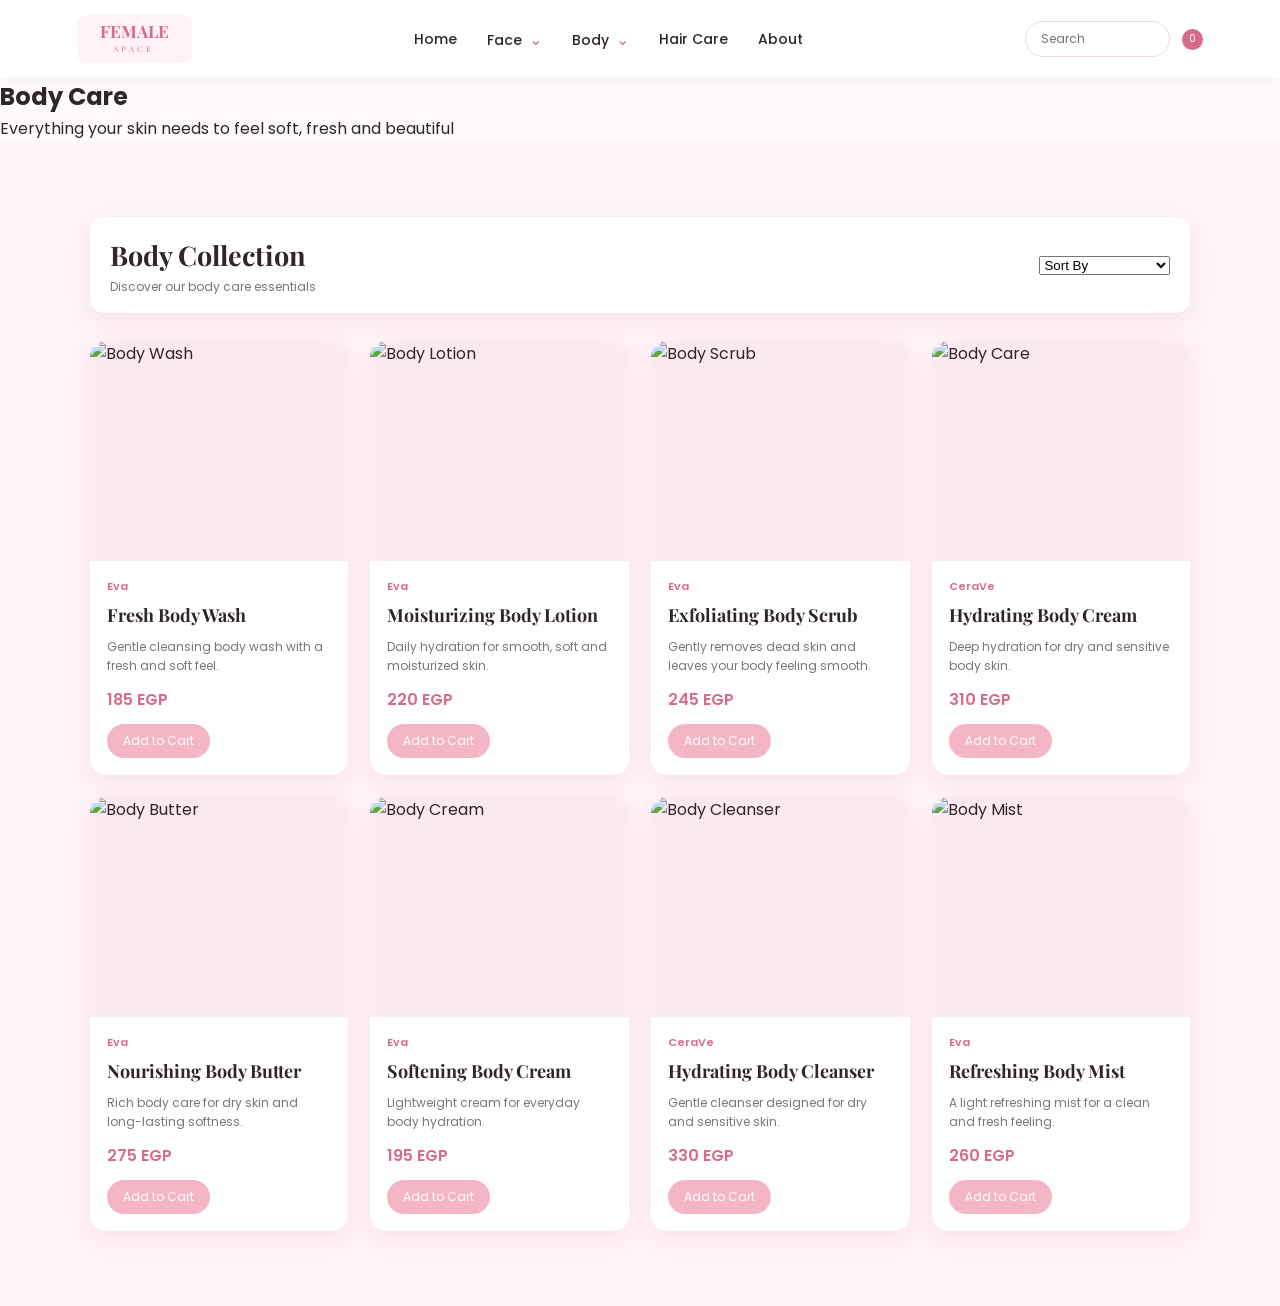
==== body.html @ 9e966b8b "Update Female Space pages" ====
<!DOCTYPE html>
<html lang="en">
<head>
    <meta charset="UTF-8">
    <meta name="viewport" content="width=device-width, initial-scale=1.0">
    <title>Female Space | Body Care</title>
    <link rel="stylesheet" href="css/style.css">
</head>

<body>

<header class="header">
    <nav class="navbar">

        <a href="index.html" class="logo">
            <span>FEMALE</span>
            <small>SPACE</small>
        </a>

        <div class="nav-links">
            <a href="index.html">Home</a>

            <div class="dropdown">
                <button class="dropdown-btn">
                    Face <span>⌄</span>
                </button>

                <div class="dropdown-content">
                    <a href="face.html#cleansers">Cleansers</a>
                    <a href="face.html#moisturizers">Moisturizers</a>
                    <a href="face.html#serums">Serums</a>
                    <a href="face.html#acne">Acne Care</a>
                    <a href="face.html#sunscreen">Sunscreen</a>
                    <a href="face.html#masks">Face Masks</a>
                </div>
            </div>

            <div class="dropdown">
                <button class="dropdown-btn">
                    Body <span>⌄</span>
                </button>

                <div class="dropdown-content">
                    <a href="#body-wash">Body Wash</a>
                    <a href="#body-lotion">Body Lotion</a>
                    <a href="#body-scrub">Body Scrub</a>
                    <a href="#body-care">Body Care</a>
                </div>
            </div>

            <a href="#">Hair Care</a>
            <a href="#">About</a>
        </div>

        <div class="nav-actions">
            <input type="text" id="searchInput" placeholder="Search">
            <span id="cartCount">0</span>
        </div>

    </nav>
</header>

<main>

    <section class="page-hero">
        <h1>Body Care</h1>
        <p>Everything your skin needs to feel soft, fresh and beautiful</p>
    </section>

    <section class="products-section">

        <div class="products-header">
            <div>
                <h2>Body Collection</h2>
                <p>Discover our body care essentials</p>
            </div>

            <select id="faceSort">
                <option value="default">Sort By</option>
                <option value="low">Price: Low to High</option>
                <option value="high">Price: High to Low</option>
                <option value="name">Name</option>
            </select>
        </div>

        <div class="products-grid" id="faceProducts">

            <article class="product-card" id="body-wash" data-price="185">

                <div class="product-image">
                    <img src="https://images.unsplash.com/photo-1608248543803-ba4f8c70ae0b?auto=format&fit=crop&w=500&q=80" alt="Body Wash">
                </div>

                <div class="product-info">
                    <span class="brand">Eva</span>
                    <h3 class="product-name">Fresh Body Wash</h3>
                    <p class="product-description">Gentle cleansing body wash with a fresh and soft feel.</p>
                    <strong class="price">185 EGP</strong>
                    <button class="add-cart">Add to Cart</button>
                </div>

            </article>

            <article class="product-card" id="body-lotion" data-price="220">

                <div class="product-image">
                    <img src="https://images.unsplash.com/photo-1611930022073-b7a4ba5fcccd?auto=format&fit=crop&w=500&q=80" alt="Body Lotion">
                </div>

                <div class="product-info">
                    <span class="brand">Eva</span>
                    <h3 class="product-name">Moisturizing Body Lotion</h3>
                    <p class="product-description">Daily hydration for smooth, soft and moisturized skin.</p>
                    <strong class="price">220 EGP</strong>
                    <button class="add-cart">Add to Cart</button>
                </div>

            </article>

            <article class="product-card" id="body-scrub" data-price="245">

                <div class="product-image">
                    <img src="https://images.unsplash.com/photo-1556228578-8c89e6adf883?auto=format&fit=crop&w=500&q=80" alt="Body Scrub">
                </div>

                <div class="product-info">
                    <span class="brand">Eva</span>
                    <h3 class="product-name">Exfoliating Body Scrub</h3>
                    <p class="product-description">Gently removes dead skin and leaves your body feeling smooth.</p>
                    <strong class="price">245 EGP</strong>
                    <button class="add-cart">Add to Cart</button>
                </div>

            </article>

            <article class="product-card" id="body-care" data-price="310">

                <div class="product-image">
                    <img src="https://images.unsplash.com/photo-1598440947619-2c35fc9aa908?auto=format&fit=crop&w=500&q=80" alt="Body Care">
                </div>

                <div class="product-info">
                    <span class="brand">CeraVe</span>
                    <h3 class="product-name">Hydrating Body Cream</h3>
                    <p class="product-description">Deep hydration for dry and sensitive body skin.</p>
                    <strong class="price">310 EGP</strong>
                    <button class="add-cart">Add to Cart</button>
                </div>

            </article>

            <article class="product-card" data-price="275">

                <div class="product-image">
                    <img src="https://images.unsplash.com/photo-1620916566398-39f1143ab7be?auto=format&fit=crop&w=500&q=80" alt="Body Butter">
                </div>

                <div class="product-info">
                    <span class="brand">Eva</span>
                    <h3 class="product-name">Nourishing Body Butter</h3>
                    <p class="product-description">Rich body care for dry skin and long-lasting softness.</p>
                    <strong class="price">275 EGP</strong>
                    <button class="add-cart">Add to Cart</button>
                </div>

            </article>

            <article class="product-card" data-price="195">

                <div class="product-image">
                    <img src="https://images.unsplash.com/photo-1596755389378-c31d21fd1273?auto=format&fit=crop&w=500&q=80" alt="Body Cream">
                </div>

                <div class="product-info">
                    <span class="brand">Eva</span>
                    <h3 class="product-name">Softening Body Cream</h3>
                    <p class="product-description">Lightweight cream for everyday body hydration.</p>
                    <strong class="price">195 EGP</strong>
                    <button class="add-cart">Add to Cart</button>
                </div>

            </article>

            <article class="product-card" data-price="330">

                <div class="product-image">
                    <img src="https://images.unsplash.com/photo-1556229010-6c3f2c9ca5f8?auto=format&fit=crop&w=500&q=80" alt="Body Cleanser">
                </div>

                <div class="product-info">
                    <span class="brand">CeraVe</span>
                    <h3 class="product-name">Hydrating Body Cleanser</h3>
                    <p class="product-description">Gentle cleanser designed for dry and sensitive skin.</p>
                    <strong class="price">330 EGP</strong>
                    <button class="add-cart">Add to Cart</button>
                </div>

            </article>

            <article class="product-card" data-price="260">

                <div class="product-image">
                    <img src="https://images.unsplash.com/photo-1612817288484-6f916006741a?auto=format&fit=crop&w=500&q=80" alt="Body Mist">
                </div>

                <div class="product-info">
                    <span class="brand">Eva</span>
                    <h3 class="product-name">Refreshing Body Mist</h3>
                    <p class="product-description">A light refreshing mist for a clean and fresh feeling.</p>
                    <strong class="price">260 EGP</strong>
                    <button class="add-cart">Add to Cart</button>
                </div>

            </article>

        </div>

    </section>

</main>

<script src="css/script.js"></script>

</body>
</html>
---- css/style.css ----
@import url('https://fonts.googleapis.com/css2?family=Playfair+Display:wght@500;600;700&family=Poppins:wght@300;400;500;600&display=swap');

:root {
    --pink-light: #fff3f7;
    --pink: #f4b5c7;
    --pink-dark: #d86b8a;
    --rose: #b84f70;
    --white: #ffffff;
    --dark: #30262a;
    --gray: #777;
    --border: #efd9e1;
    --shadow: 0 8px 25px rgba(185, 79, 112, 0.10);
}

* {
    margin: 0;
    padding: 0;
    box-sizing: border-box;
}

html {
    scroll-behavior: smooth;
}

body {
    font-family: 'Poppins', sans-serif;
    background: #fffafa;
    color: var(--dark);
    line-height: 1.6;
}

.navbar {
    width: 100%;
    min-height: 78px;
    background: rgba(255, 255, 255, 0.98);
    display: flex;
    align-items: center;
    justify-content: space-between;
    padding: 14px 6%;
    position: sticky;
    top: 0;
    z-index: 1000;
    box-shadow: 0 2px 15px rgba(185, 79, 112, 0.08);
}

.logo {
    width: 115px;
    height: 48px;
    display: flex;
    flex-direction: column;
    align-items: center;
    justify-content: center;
    border-radius: 10px;
    background: var(--pink-light);
    color: var(--pink-dark);
    font-family: 'Playfair Display', serif;
    text-decoration: none;
    flex-shrink: 0;
}

.logo span {
    font-size: 17px;
    font-weight: 700;
    line-height: 1;
}

.logo small {
    font-size: 8px;
    letter-spacing: 3px;
    margin-top: 3px;
}

.nav-links {
    display: flex;
    align-items: center;
    gap: 30px;
    list-style: none;
}

.nav-links > li {
    position: relative;
}

.nav-links a {
    text-decoration: none;
    color: var(--dark);
    font-size: 14px;
    font-weight: 500;
    transition: 0.3s;
}

.nav-links a:hover,
.nav-links a.active {
    color: var(--pink-dark);
}

.dropdown-btn {
    border: none;
    background: transparent;
    color: var(--dark);
    font-family: 'Poppins', sans-serif;
    font-size: 14px;
    font-weight: 500;
    cursor: pointer;
    padding: 5px 0;
    transition: 0.3s;
}

.dropdown-btn:hover {
    color: var(--pink-dark);
}

.dropdown-btn span {
    color: var(--pink-dark);
    font-size: 16px;
    margin-left: 3px;
}

.dropdown-content {
    display: none;
    position: absolute;
    top: 38px;
    left: 50%;
    transform: translateX(-50%);
    width: 210px;
    background: var(--white);
    border-top: 3px solid var(--pink);
    border-radius: 0 0 14px 14px;
    box-shadow: 0 12px 30px rgba(185, 79, 112, 0.15);
    padding: 8px 0;
    z-index: 2000;
}

.dropdown.active .dropdown-content {
    display: block;
}

.dropdown-content a {
    display: block;
    padding: 10px 18px;
    color: var(--dark);
    font-size: 13px;
    text-decoration: none;
    transition: 0.25s;
}

.dropdown-content a:hover {
    background: var(--pink-light);
    color: var(--pink-dark);
    padding-left: 23px;
}

.nav-actions {
    display: flex;
    align-items: center;
    gap: 12px;
}

.nav-actions input {
    width: 145px;
    height: 36px;
    border: 1px solid var(--border);
    border-radius: 25px;
    padding: 8px 15px;
    outline: none;
    font-family: 'Poppins', sans-serif;
    font-size: 12px;
    background: #fff;
}

.nav-actions input:focus {
    border-color: var(--pink);
}

.account-link {
    text-decoration: none;
    color: var(--rose);
    font-size: 13px;
    font-weight: 500;
    white-space: nowrap;
}

.account-link:hover {
    color: var(--pink-dark);
}

.cart {
    text-decoration: none;
    color: var(--dark);
    font-size: 13px;
    display: flex;
    align-items: center;
    gap: 6px;
    white-space: nowrap;
}

#cartCount {
    min-width: 21px;
    height: 21px;
    padding: 2px 6px;
    display: flex;
    align-items: center;
    justify-content: center;
    background: var(--pink-dark);
    color: white;
    border-radius: 50%;
    font-size: 10px;
}

.hero {
    min-height: 72vh;
    background: linear-gradient(
        120deg,
        #fff0f5,
        #ffffff,
        #ffe7ef
    );
    display: flex;
    align-items: center;
    justify-content: space-between;
    padding: 65px 8%;
    gap: 60px;
}

.hero-content {
    max-width: 540px;
}

.hero-content > span {
    color: var(--pink-dark);
    font-size: 13px;
    font-weight: 600;
    letter-spacing: 2px;
}

.hero-content h1 {
    font-family: 'Playfair Display', serif;
    font-size: clamp(45px, 6vw, 72px);
    line-height: 1.1;
    margin: 15px 0;
    color: #34282c;
}

.hero-content p {
    color: var(--gray);
    max-width: 500px;
    margin-bottom: 28px;
    font-size: 14px;
}

.hero-btn {
    display: inline-block;
    background: var(--pink-dark);
    color: white;
    padding: 11px 27px;
    border-radius: 25px;
    text-decoration: none;
    font-size: 13px;
    font-weight: 500;
    transition: 0.3s;
}

.hero-btn:hover {
    background: var(--rose);
    transform: translateY(-2px);
}

.hero-image {
    width: 45%;
    height: 420px;
    border-radius: 25px;
    overflow: hidden;
    background: var(--pink-light);
}

.hero-image img {
    width: 100%;
    height: 100%;
    object-fit: cover;
}

.products-section {
    background: var(--pink-light);
    padding: 75px 7%;
}

.section-title {
    text-align: center;
    margin-bottom: 40px;
}

.section-title span {
    color: var(--pink-dark);
    font-size: 12px;
    font-weight: 600;
    letter-spacing: 2px;
}

.section-title h2 {
    font-family: 'Playfair Display', serif;
    font-size: 40px;
    margin-top: 7px;
}

.section-title p {
    color: var(--gray);
    max-width: 600px;
    margin: 8px auto;
    font-size: 13px;
}

.products-header {
    display: flex;
    justify-content: space-between;
    align-items: center;
    margin-bottom: 28px;
    padding: 17px 20px;
    background: white;
    border-radius: 14px;
    box-shadow: var(--shadow);
}

.products-header h2 {
    font-family: 'Playfair Display', serif;
    font-size: 27px;
}

.products-header p {
    color: var(--gray);
    font-size: 12px;
}

.filter-group {
    display: flex;
    align-items: center;
    gap: 10px;
}

.filter-group label {
    font-size: 13px;
    font-weight: 500;
}

.filter-group select {
    padding: 9px 30px 9px 12px;
    border: 1px solid var(--border);
    border-radius: 8px;
    background: white;
    color: var(--dark);
    outline: none;
    cursor: pointer;
    font-family: 'Poppins', sans-serif;
    font-size: 12px;
}

.filter-group select:focus {
    border-color: var(--pink-dark);
}

.products-grid {
    display: grid;
    grid-template-columns: repeat(4, 1fr);
    gap: 22px;
}

.product-card {
    background: white;
    border-radius: 16px;
    overflow: hidden;
    box-shadow: var(--shadow);
    transition: 0.3s;
}

.product-card:hover {
    transform: translateY(-6px);
    box-shadow: 0 15px 35px rgba(185, 79, 112, 0.16);
}

.product-image {
    height: 220px;
    background: #fce8ef;
    overflow: hidden;
}

.product-image img {
    width: 100%;
    height: 100%;
    object-fit: cover;
    transition: 0.4s;
}

.product-card:hover .product-image img {
    transform: scale(1.04);
}

.product-info {
    padding: 17px;
}

.brand {
    display: block;
    color: var(--pink-dark);
    font-size: 11px;
    font-weight: 600;
    margin-bottom: 5px;
}

.product-info h3 {
    font-family: 'Playfair Display', serif;
    font-size: 18px;
    margin-bottom: 7px;
}

.product-description {
    color: var(--gray);
    font-size: 12px;
    min-height: 40px;
    margin-bottom: 10px;
}

.price {
    display: block;
    color: var(--pink-dark);
    font-size: 16px;
    font-weight: 600;
    margin-bottom: 12px;
}

.product-bottom {
    display: flex;
    align-items: center;
    justify-content: space-between;
}

.add-cart {
    border: none;
    background: var(--pink);
    color: white;
    padding: 8px 16px;
    border-radius: 20px;
    cursor: pointer;
    transition: 0.3s;
    font-family: 'Poppins', sans-serif;
    font-size: 12px;
}

.add-cart:hover {
    background: var(--pink-dark);
}

.about {
    background: white;
    padding: 80px 7%;
}

.about-container {
    display: grid;
    grid-template-columns: 1fr 1fr;
    align-items: center;
    gap: 65px;
}

.about-image {
    height: 430px;
    border-radius: 24px;
    overflow: hidden;
    background: var(--pink-light);
}

.about-image img {
    width: 100%;
    height: 100%;
    object-fit: cover;
}

.about-content > span {
    color: var(--pink-dark);
    font-size: 12px;
    font-weight: 600;
    letter-spacing: 2px;
}

.about-content h2 {
    font-family: 'Playfair Display', serif;
    font-size: 43px;
    line-height: 1.2;
    margin: 12px 0 20px;
}

.about-content p {
    color: var(--gray);
    margin-bottom: 20px;
    font-size: 14px;
    max-width: 520px;
}

.newsletter {
    background: linear-gradient(
        120deg,
        #f9c4d4,
        #f7dce5
    );
    text-align: center;
    padding: 65px 7%;
}

.newsletter h2 {
    font-family: 'Playfair Display', serif;
    font-size: 38px;
    margin-bottom: 8px;
}

.newsletter p {
    color: #6f555e;
    margin-bottom: 22px;
    font-size: 14px;
}

footer {
    background: #30262a;
    color: white;
    padding: 50px 7% 22px;
}

.footer-container {
    display: grid;
    grid-template-columns: 2fr 1fr 1fr 1fr;
    gap: 40px;
}

.footer-logo {
    font-family: 'Playfair Display', serif;
    font-size: 25px;
    color: var(--pink);
    margin-bottom: 13px;
}

footer p {
    color: #c9bfc2;
    font-size: 13px;
    margin-bottom: 7px;
}

footer h3 {
    font-size: 15px;
    margin-bottom: 14px;
}

footer ul {
    list-style: none;
}

footer li {
    margin-bottom: 7px;
    color: #c9bfc2;
    font-size: 13px;
}

footer a {
    text-decoration: none;
    color: #c9bfc2;
    transition: 0.3s;
    font-size: 13px;
}

footer a:hover {
    color: var(--pink);
}

.copyright {
    border-top: 1px solid #4b3c41;
    text-align: center;
    margin-top: 30px;
    padding-top: 18px;
}

.copyright p {
    margin-bottom: 3px;
    color: #aaa;
    font-size: 11px;
}

@media (max-width: 1100px) {

    .navbar {
        padding: 14px 4%;
    }

    .nav-links {
        gap: 20px;
    }

    .nav-actions input {
        width: 120px;
    }

    .products-grid {
        grid-template-columns: repeat(3, 1fr);
    }
}

@media (max-width: 900px) {

    .navbar {
        gap: 20px;
        flex-wrap: wrap;
    }

    .nav-links {
        order: 3;
        width: 100%;
        justify-content: center;
    }

    .hero {
        flex-direction: column-reverse;
        text-align: center;
    }

    .hero-content {
        max-width: 650px;
    }

    .hero-content p {
        margin-left: auto;
        margin-right: auto;
    }

    .hero-image {
        width: 80%;
    }

    .products-grid {
        grid-template-columns: repeat(2, 1fr);
    }

    .about-container {
        grid-template-columns: 1fr;
    }

    .about-content {
        text-align: center;
    }

    .about-content p {
        margin-left: auto;
        margin-right: auto;
    }

    .footer-container {
        grid-template-columns: 2fr 1fr 1fr;
    }
}

@media (max-width: 650px) {

    .navbar {
        padding: 12px 5%;
    }

    .nav-links {
        gap: 14px;
        flex-wrap: wrap;
    }

    .nav-links a,
    .dropdown-btn {
        font-size: 12px;
    }

    .nav-actions {
        width: 100%;
        justify-content: center;
    }

    .nav-actions input {
        width: 180px;
    }

    .hero {
        padding: 50px 6%;
    }

    .hero-image {
        width: 100%;
        height: 330px;
    }

    .hero-content h1 {
        font-size: 48px;
    }

    .products-section {
        padding: 55px 5%;
    }

    .products-header {
        flex-direction: column;
        align-items: stretch;
        gap: 15px;
    }

    .filter-group {
        justify-content: space-between;
    }

    .products-grid {
        grid-template-columns: 1fr;
    }

    .product-image {
        height: 260px;
    }

    .about {
        padding: 55px 5%;
    }

    .about-image {
        height: 330px;
    }

    .about-content h2 {
        font-size: 36px;
    }

    .footer-container {
        grid-template-columns: 1fr 1fr;
        gap: 30px;
    }
}

@media (max-width: 450px) {

    .navbar {
        flex-direction: column;
    }

    .nav-links {
        order: 0;
    }

    .nav-actions {
        order: 1;
    }

    .dropdown-content {
        width: 190px;
    }

    .hero-content h1 {
        font-size: 42px;
    }

    .footer-container {
        grid-template-columns: 1fr;
    }
}
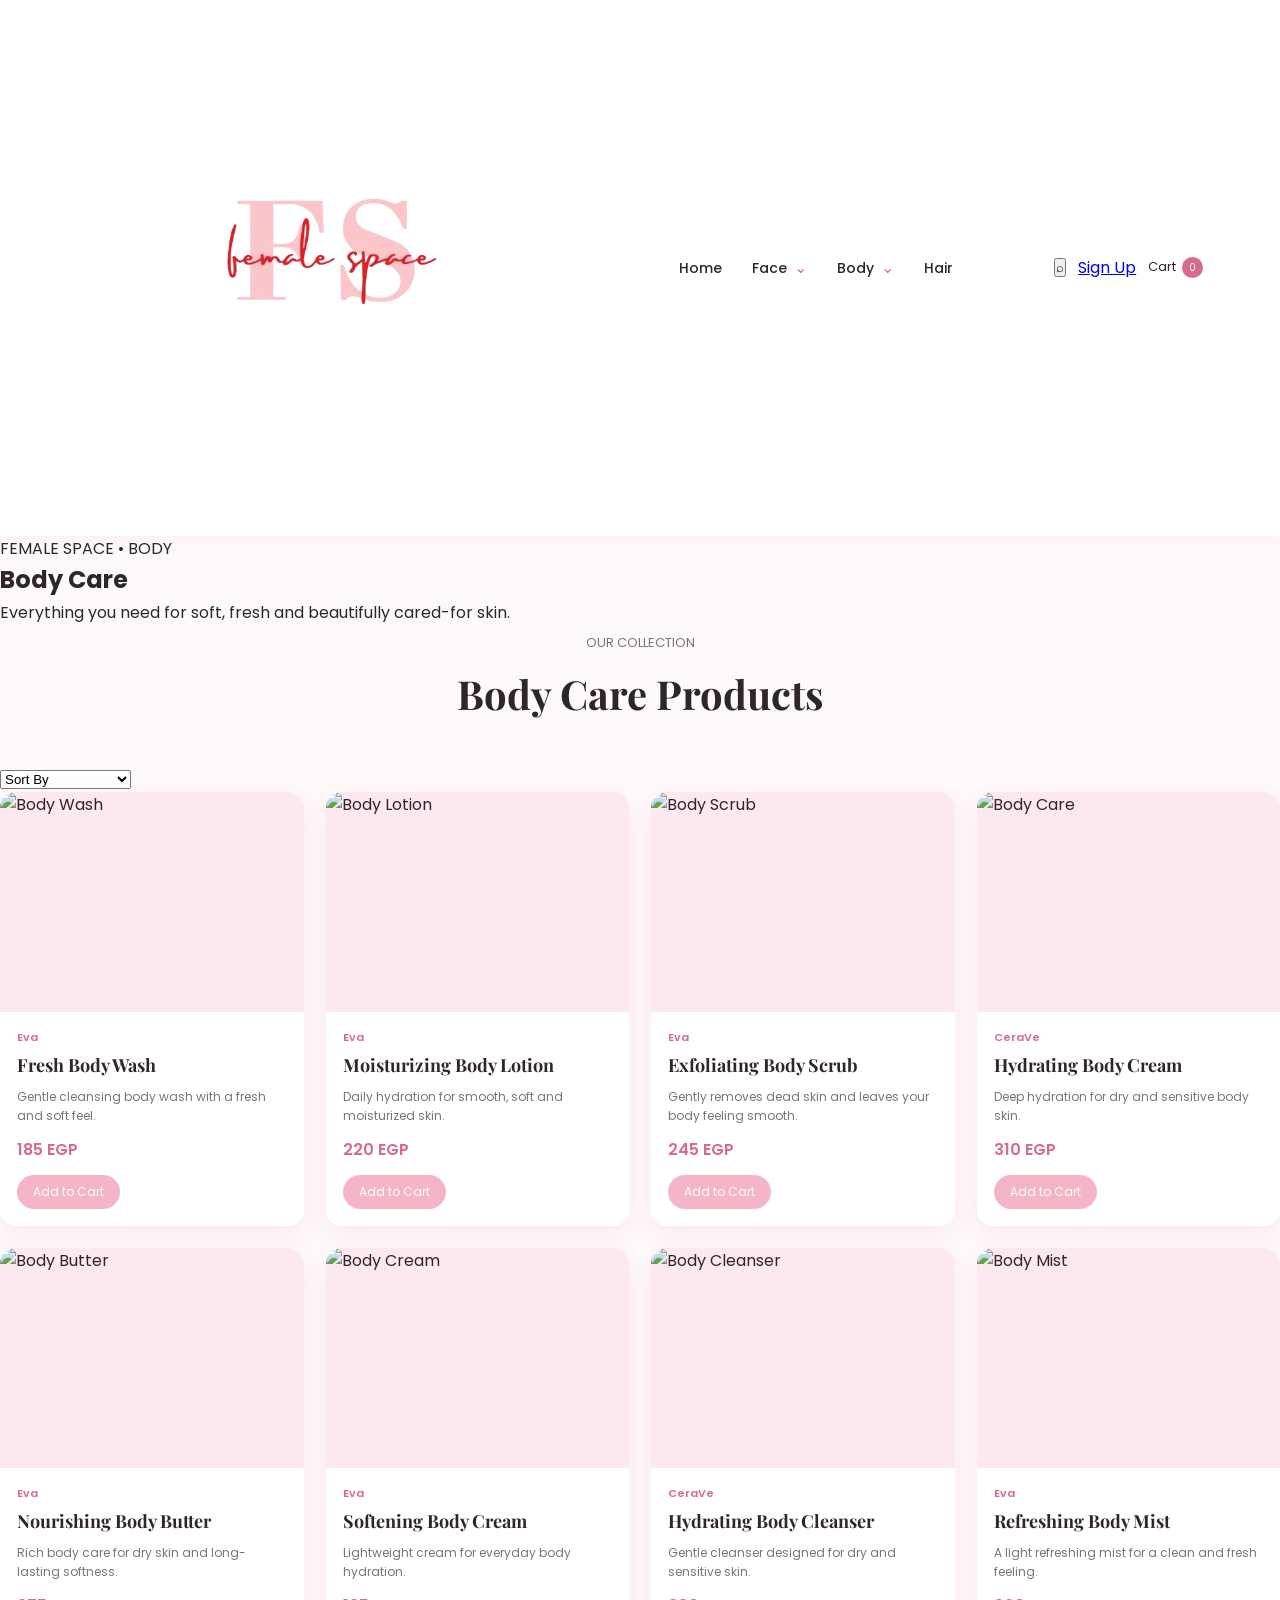
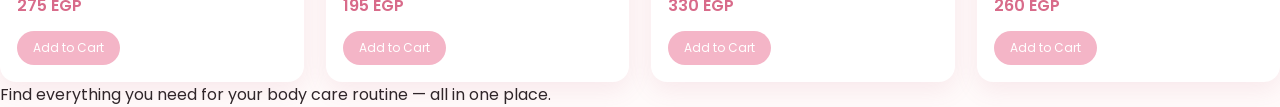
==== commit 700c8795: "Add files via upload" ====
--- a/body.html
+++ b/body.html
@@ -1,225 +1,340 @@
 <!DOCTYPE html>
 <html lang="en">
+
 <head>
-    <meta charset="UTF-8">
-    <meta name="viewport" content="width=device-width, initial-scale=1.0">
-    <title>Female Space | Body Care</title>
-    <link rel="stylesheet" href="css/style.css">
+    <meta charset="utf-8" />
+    <meta content="width=device-width, initial-scale=1.0" name="viewport" />
+    <title>
+        Female Space | Body Care
+    </title>
+    <link href="https://fonts.googleapis.com" rel="preconnect" />
+    <link crossorigin="" href="https://fonts.gstatic.com" rel="preconnect" />
+    <link
+        href="https://fonts.googleapis.com/css2?family=Playfair+Display:wght@500;600;700&amp;family=Poppins:wght@300;400;500;600&amp;display=swap"
+        rel="stylesheet" />
+    <link href="css/style.css" rel="stylesheet" />
 </head>
 
 <body>
+    <header class="header">
+        <nav class="navbar">
+            <a class="logo-link" href="index.html">
+                <img alt="Female SPACE" class="logo-image" src="logo_web.png" />
+            </a>
 
-<header class="header">
-    <nav class="navbar">
+            <ul class="nav-links">
+                <li>
+                    <a href="index.html">
+                        Home
+                    </a>
+                </li>
+                <li class="dropdown">
+                    <button class="dropdown-btn">
+                        Face
+                        <span>
+                            ⌄
+                        </span>
+                    </button>
+                    <div class="dropdown-content">
+                        <a href="face.html">
+                            All Face Care
+                        </a>
+                        <a href="face.html?type=acne">
+                            Acne
+                        </a>
+                        <a href="face.html?type=dry">
+                            Dry Skin
+                        </a>
+                        <a href="face.html?type=oily">
+                            Oily Skin
+                        </a>
+                        <a href="face.html?type=sensitive">
+                            Sensitive Skin
+                        </a>
+                        <a href="face.html?type=combination">
+                            Combination Skin
+                        </a>
+                    </div>
+                </li>
+                <li class="dropdown">
+                    <button class="dropdown-btn">
+                        Body
+                        <span>
+                            ⌄
+                        </span>
+                    </button>
+                    <div class="dropdown-content">
+                        <a href="body.html">
+                            All Body Care
+                        </a>
+                        <a href="body.html?type=dry">
+                            Dry Body
+                        </a>
+                        <a href="body.html?type=acne">
+                            Body Acne
+                        </a>
+                        <a href="body.html?type=sensitive">
+                            Sensitive Skin
+                        </a>
+                        <a href="body.html?type=moisturizing">
+                            Moisturizing
+                        </a>
+                    </div>
+                </li>
+                <li>
+                    <a href="hair.html">
+                        Hair
+                    </a>
+                </li>
+            </ul>
+            <div class="nav-actions">
+                <button aria-label="Search" class="nav-icon">
+                    &telrec;
+                </button>
+                <a class="signup-link" href="signup.html">
+                    Sign Up
+                </a>
+                <a class="cart" href="#">
+                    Cart
+                    <span class="cart-count" id="cartCount">
+                        0
+                    </span>
+                </a>
+            </div>
+        </nav>
+    </header>
+    <main>
+        <section class="category-page-hero">
+            <p>
+                FEMALE SPACE &bull; BODY
+            </p>
+            <h1>
+                Body Care
+            </h1>
+            <p>
+                Everything you need for soft, fresh and beautifully cared-for skin.
+            </p>
+        </section>
+        <section class="category-products-section">
+            <div class="category-products-header">
+                <div class="section-title">
+                    <p>
+                        OUR COLLECTION
+                    </p>
+                    <h2>
+                        Body Care Products
+                    </h2>
+                </div>
+                <select aria-label="Sort products" class="category-sort" id="productSort">
+                    <option value="default">
+                        Sort By
+                    </option>
+                    <option value="low">
+                        Price: Low to High
+                    </option>
+                    <option value="high">
+                        Price: High to Low
+                    </option>
+                    <option value="name">
+                        Name
+                    </option>
+                </select>
+            </div>
+            <div class="category-product-grid products-grid" id="productsGrid">
+                <article class="product-card" data-price="185" id="body-wash">
+                    <div class="product-image">
+                        <img alt="Body Wash"
+                            src="https://images.unsplash.com/photo-1608248543803-ba4f8c70ae0b?auto=format&amp;fit=crop&amp;w=500&amp;q=80" />
+                    </div>
+                    <div class="product-info">
+                        <span class="brand">
+                            Eva
+                        </span>
+                        <h3 class="product-name">
+                            Fresh Body Wash
+                        </h3>
+                        <p class="product-description">
+                            Gentle cleansing body wash with a fresh and soft feel.
+                        </p>
+                        <strong class="price">
+                            185 EGP
+                        </strong>
+                        <button class="add-cart">
+                            Add to Cart
+                        </button>
+                    </div>
+                </article>
+                <article class="product-card" data-price="220" id="body-lotion">
+                    <div class="product-image">
+                        <img alt="Body Lotion"
+                            src="https://images.unsplash.com/photo-1611930022073-b7a4ba5fcccd?auto=format&amp;fit=crop&amp;w=500&amp;q=80" />
+                    </div>
+                    <div class="product-info">
+                        <span class="brand">
+                            Eva
+                        </span>
+                        <h3 class="product-name">
+                            Moisturizing Body Lotion
+                        </h3>
+                        <p class="product-description">
+                            Daily hydration for smooth, soft and moisturized skin.
+                        </p>
+                        <strong class="price">
+                            220 EGP
+                        </strong>
+                        <button class="add-cart">
+                            Add to Cart
+                        </button>
+                    </div>
+                </article>
+                <article class="product-card" data-price="245" id="body-scrub">
+                    <div class="product-image">
+                        <img alt="Body Scrub"
+                            src="https://images.unsplash.com/photo-1556228578-8c89e6adf883?auto=format&amp;fit=crop&amp;w=500&amp;q=80" />
+                    </div>
+                    <div class="product-info">
+                        <span class="brand">
+                            Eva
+                        </span>
+                        <h3 class="product-name">
+                            Exfoliating Body Scrub
+                        </h3>
+                        <p class="product-description">
+                            Gently removes dead skin and leaves your body feeling smooth.
+                        </p>
+                        <strong class="price">
+                            245 EGP
+                        </strong>
+                        <button class="add-cart">
+                            Add to Cart
+                        </button>
+                    </div>
+                </article>
+                <article class="product-card" data-price="310" id="body-care">
+                    <div class="product-image">
+                        <img alt="Body Care"
+                            src="https://images.unsplash.com/photo-1598440947619-2c35fc9aa908?auto=format&amp;fit=crop&amp;w=500&amp;q=80" />
+                    </div>
+                    <div class="product-info">
+                        <span class="brand">
+                            CeraVe
+                        </span>
+                        <h3 class="product-name">
+                            Hydrating Body Cream
+                        </h3>
+                        <p class="product-description">
+                            Deep hydration for dry and sensitive body skin.
+                        </p>
+                        <strong class="price">
+                            310 EGP
+                        </strong>
+                        <button class="add-cart">
+                            Add to Cart
+                        </button>
+                    </div>
+                </article>
+                <article class="product-card" data-price="275">
+                    <div class="product-image">
+                        <img alt="Body Butter"
+                            src="https://images.unsplash.com/photo-1620916566398-39f1143ab7be?auto=format&amp;fit=crop&amp;w=500&amp;q=80" />
+                    </div>
+                    <div class="product-info">
+                        <span class="brand">
+                            Eva
+                        </span>
+                        <h3 class="product-name">
+                            Nourishing Body Butter
+                        </h3>
+                        <p class="product-description">
+                            Rich body care for dry skin and long-lasting softness.
+                        </p>
+                        <strong class="price">
+                            275 EGP
+                        </strong>
+                        <button class="add-cart">
+                            Add to Cart
+                        </button>
+                    </div>
+                </article>
+                <article class="product-card" data-price="195">
+                    <div class="product-image">
+                        <img alt="Body Cream"
+                            src="https://images.unsplash.com/photo-1596755389378-c31d21fd1273?auto=format&amp;fit=crop&amp;w=500&amp;q=80" />
+                    </div>
+                    <div class="product-info">
+                        <span class="brand">
+                            Eva
+                        </span>
+                        <h3 class="product-name">
+                            Softening Body Cream
+                        </h3>
+                        <p class="product-description">
+                            Lightweight cream for everyday body hydration.
+                        </p>
+                        <strong class="price">
+                            195 EGP
+                        </strong>
+                        <button class="add-cart">
+                            Add to Cart
+                        </button>
+                    </div>
+                </article>
+                <article class="product-card" data-price="330">
+                    <div class="product-image">
+                        <img alt="Body Cleanser"
+                            src="https://images.unsplash.com/photo-1556229010-6c3f2c9ca5f8?auto=format&amp;fit=crop&amp;w=500&amp;q=80" />
+                    </div>
+                    <div class="product-info">
+                        <span class="brand">
+                            CeraVe
+                        </span>
+                        <h3 class="product-name">
+                            Hydrating Body Cleanser
+                        </h3>
+                        <p class="product-description">
+                            Gentle cleanser designed for dry and sensitive skin.
+                        </p>
+                        <strong class="price">
+                            330 EGP
+                        </strong>
+                        <button class="add-cart">
+                            Add to Cart
+                        </button>
+                    </div>
+                </article>
+                <article class="product-card" data-price="260">
+                    <div class="product-image">
+                        <img alt="Body Mist"
+                            src="https://images.unsplash.com/photo-1612817288484-6f916006741a?auto=format&amp;fit=crop&amp;w=500&amp;q=80" />
+                    </div>
+                    <div class="product-info">
+                        <span class="brand">
+                            Eva
+                        </span>
+                        <h3 class="product-name">
+                            Refreshing Body Mist
+                        </h3>
+                        <p class="product-description">
+                            A light refreshing mist for a clean and fresh feeling.
+                        </p>
+                        <strong class="price">
+                            260 EGP
+                        </strong>
+                        <button class="add-cart">
+                            Add to Cart
+                        </button>
+                    </div>
+                </article>
+            </div>
+            <div class="category-note">
+                <p>
+                    Find everything you need for your body care routine &mdash; all in one place.
+                </p>
+            </div>
+        </section>
+    </main>
+    <script src="js/script.js">
+    </script>
+</body>
 
-        <a href="index.html" class="logo">
-            <span>FEMALE</span>
-            <small>SPACE</small>
-        </a>
-
-        <div class="nav-links">
-            <a href="index.html">Home</a>
-
-            <div class="dropdown">
-                <button class="dropdown-btn">
-                    Face <span>⌄</span>
-                </button>
-
-                <div class="dropdown-content">
-                    <a href="face.html#cleansers">Cleansers</a>
-                    <a href="face.html#moisturizers">Moisturizers</a>
-                    <a href="face.html#serums">Serums</a>
-                    <a href="face.html#acne">Acne Care</a>
-                    <a href="face.html#sunscreen">Sunscreen</a>
-                    <a href="face.html#masks">Face Masks</a>
-                </div>
-            </div>
-
-            <div class="dropdown">
-                <button class="dropdown-btn">
-                    Body <span>⌄</span>
-                </button>
-
-                <div class="dropdown-content">
-                    <a href="#body-wash">Body Wash</a>
-                    <a href="#body-lotion">Body Lotion</a>
-                    <a href="#body-scrub">Body Scrub</a>
-                    <a href="#body-care">Body Care</a>
-                </div>
-            </div>
-
-            <a href="#">Hair Care</a>
-            <a href="#">About</a>
-        </div>
-
-        <div class="nav-actions">
-            <input type="text" id="searchInput" placeholder="Search">
-            <span id="cartCount">0</span>
-        </div>
-
-    </nav>
-</header>
-
-<main>
-
-    <section class="page-hero">
-        <h1>Body Care</h1>
-        <p>Everything your skin needs to feel soft, fresh and beautiful</p>
-    </section>
-
-    <section class="products-section">
-
-        <div class="products-header">
-            <div>
-                <h2>Body Collection</h2>
-                <p>Discover our body care essentials</p>
-            </div>
-
-            <select id="faceSort">
-                <option value="default">Sort By</option>
-                <option value="low">Price: Low to High</option>
-                <option value="high">Price: High to Low</option>
-                <option value="name">Name</option>
-            </select>
-        </div>
-
-        <div class="products-grid" id="faceProducts">
-
-            <article class="product-card" id="body-wash" data-price="185">
-
-                <div class="product-image">
-                    <img src="https://images.unsplash.com/photo-1608248543803-ba4f8c70ae0b?auto=format&fit=crop&w=500&q=80" alt="Body Wash">
-                </div>
-
-                <div class="product-info">
-                    <span class="brand">Eva</span>
-                    <h3 class="product-name">Fresh Body Wash</h3>
-                    <p class="product-description">Gentle cleansing body wash with a fresh and soft feel.</p>
-                    <strong class="price">185 EGP</strong>
-                    <button class="add-cart">Add to Cart</button>
-                </div>
-
-            </article>
-
-            <article class="product-card" id="body-lotion" data-price="220">
-
-                <div class="product-image">
-                    <img src="https://images.unsplash.com/photo-1611930022073-b7a4ba5fcccd?auto=format&fit=crop&w=500&q=80" alt="Body Lotion">
-                </div>
-
-                <div class="product-info">
-                    <span class="brand">Eva</span>
-                    <h3 class="product-name">Moisturizing Body Lotion</h3>
-                    <p class="product-description">Daily hydration for smooth, soft and moisturized skin.</p>
-                    <strong class="price">220 EGP</strong>
-                    <button class="add-cart">Add to Cart</button>
-                </div>
-
-            </article>
-
-            <article class="product-card" id="body-scrub" data-price="245">
-
-                <div class="product-image">
-                    <img src="https://images.unsplash.com/photo-1556228578-8c89e6adf883?auto=format&fit=crop&w=500&q=80" alt="Body Scrub">
-                </div>
-
-                <div class="product-info">
-                    <span class="brand">Eva</span>
-                    <h3 class="product-name">Exfoliating Body Scrub</h3>
-                    <p class="product-description">Gently removes dead skin and leaves your body feeling smooth.</p>
-                    <strong class="price">245 EGP</strong>
-                    <button class="add-cart">Add to Cart</button>
-                </div>
-
-            </article>
-
-            <article class="product-card" id="body-care" data-price="310">
-
-                <div class="product-image">
-                    <img src="https://images.unsplash.com/photo-1598440947619-2c35fc9aa908?auto=format&fit=crop&w=500&q=80" alt="Body Care">
-                </div>
-
-                <div class="product-info">
-                    <span class="brand">CeraVe</span>
-                    <h3 class="product-name">Hydrating Body Cream</h3>
-                    <p class="product-description">Deep hydration for dry and sensitive body skin.</p>
-                    <strong class="price">310 EGP</strong>
-                    <button class="add-cart">Add to Cart</button>
-                </div>
-
-            </article>
-
-            <article class="product-card" data-price="275">
-
-                <div class="product-image">
-                    <img src="https://images.unsplash.com/photo-1620916566398-39f1143ab7be?auto=format&fit=crop&w=500&q=80" alt="Body Butter">
-                </div>
-
-                <div class="product-info">
-                    <span class="brand">Eva</span>
-                    <h3 class="product-name">Nourishing Body Butter</h3>
-                    <p class="product-description">Rich body care for dry skin and long-lasting softness.</p>
-                    <strong class="price">275 EGP</strong>
-                    <button class="add-cart">Add to Cart</button>
-                </div>
-
-            </article>
-
-            <article class="product-card" data-price="195">
-
-                <div class="product-image">
-                    <img src="https://images.unsplash.com/photo-1596755389378-c31d21fd1273?auto=format&fit=crop&w=500&q=80" alt="Body Cream">
-                </div>
-
-                <div class="product-info">
-                    <span class="brand">Eva</span>
-                    <h3 class="product-name">Softening Body Cream</h3>
-                    <p class="product-description">Lightweight cream for everyday body hydration.</p>
-                    <strong class="price">195 EGP</strong>
-                    <button class="add-cart">Add to Cart</button>
-                </div>
-
-            </article>
-
-            <article class="product-card" data-price="330">
-
-                <div class="product-image">
-                    <img src="https://images.unsplash.com/photo-1556229010-6c3f2c9ca5f8?auto=format&fit=crop&w=500&q=80" alt="Body Cleanser">
-                </div>
-
-                <div class="product-info">
-                    <span class="brand">CeraVe</span>
-                    <h3 class="product-name">Hydrating Body Cleanser</h3>
-                    <p class="product-description">Gentle cleanser designed for dry and sensitive skin.</p>
-                    <strong class="price">330 EGP</strong>
-                    <button class="add-cart">Add to Cart</button>
-                </div>
-
-            </article>
-
-            <article class="product-card" data-price="260">
-
-                <div class="product-image">
-                    <img src="https://images.unsplash.com/photo-1612817288484-6f916006741a?auto=format&fit=crop&w=500&q=80" alt="Body Mist">
-                </div>
-
-                <div class="product-info">
-                    <span class="brand">Eva</span>
-                    <h3 class="product-name">Refreshing Body Mist</h3>
-                    <p class="product-description">A light refreshing mist for a clean and fresh feeling.</p>
-                    <strong class="price">260 EGP</strong>
-                    <button class="add-cart">Add to Cart</button>
-                </div>
-
-            </article>
-
-        </div>
-
-    </section>
-
-</main>
-
-<script src="css/script.js"></script>
-
-</body>
 </html>
